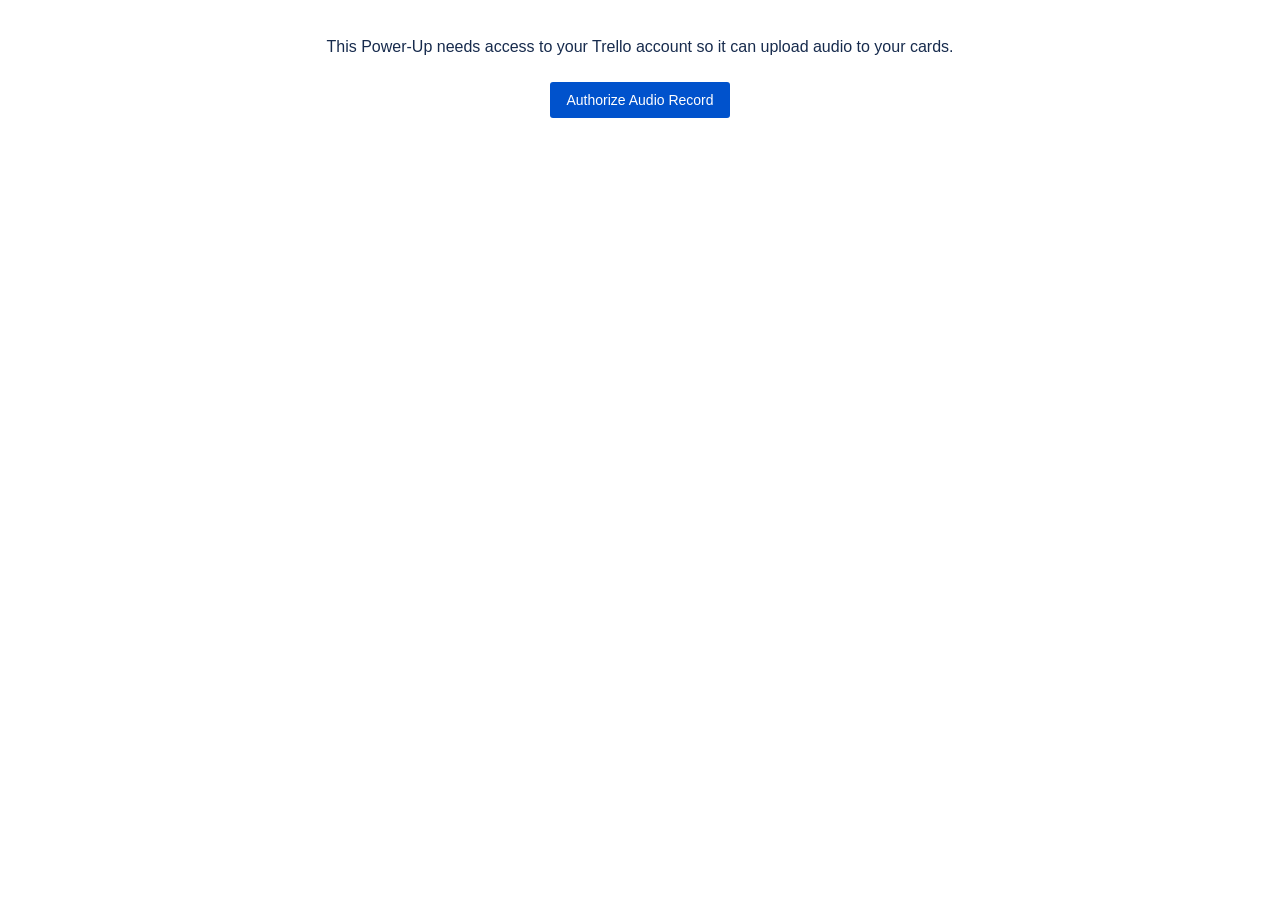
==== auth.html @ 94131149 "Initial commit of Trello Audio Record Power-Up" ====
<!DOCTYPE html>
<html>

<head>
    <link rel="stylesheet" href="./css/style.css">
    <script src="https://p.trellocdn.com/power-up.min.js"></script>
</head>

<body>
    <div class="container">
        <p>This Power-Up needs access to your Trello account so it can upload audio to your cards.</p>
        <button id="auth-btn">Authorize Audio Record</button>
    </div>
    <script src="./js/auth.js"></script>
</body>

</html>
---- css/style.css ----
body {
  font-family: -apple-system, BlinkMacSystemFont, "Segoe UI", Roboto, Oxygen-Sans, Ubuntu, Cantarell, "Helvetica Neue", sans-serif;
  padding: 12px;
  background: white;
  color: #172B4D;
  margin: 0;
}

.container {
  display: flex;
  flex-direction: column;
  align-items: center;
  justify-content: center;
  text-align: center;
  padding: 10px;
}

button {
  background-color: #0052CC;
  border: none;
  border-radius: 3px;
  box-sizing: border-box;
  color: #FFFFFF;
  cursor: pointer;
  display: inline-block;
  font-size: 14px;
  font-weight: 500;
  line-height: 20px;
  padding: 8px 16px;
  text-decoration: none;
  transition: background-color 85ms ease, color 85ms ease;
  margin: 10px 0;
}

button:hover {
  background-color: #0065FF;
}

button.danger {
  background-color: #EB5A46;
}

button.danger:hover {
  background-color: #FF5630;
}

button:disabled {
  background-color: #091E420A;
  color: #A5ADBA;
  cursor: not-allowed;
}

.record-btn-large {
  width: 100px;
  height: 100px;
  border-radius: 50%;
  font-size: 16px;
  margin: 20px 0;
  display: flex;
  align-items: center;
  justify-content: center;
  box-shadow: 0 4px 8px rgba(0,0,0,0.1);
  background-color: #EB5A46;
}

.record-btn-large:hover {
  background-color: #FF5630;
}

.record-btn-large.recording {
  animation: pulse 1.5s infinite;
  background-color: #CF513D;
}

@keyframes pulse {
  0% { transform: scale(1); box-shadow: 0 0 0 0 rgba(235, 90, 70, 0.7); }
  70% { transform: scale(1.05); box-shadow: 0 0 0 10px rgba(235, 90, 70, 0); }
  100% { transform: scale(1); box-shadow: 0 0 0 0 rgba(235, 90, 70, 0); }
}

.status-text {
  font-size: 14px;
  color: #5E6C84;
  margin-bottom: 20px;
  height: 20px;
}

/* Audio Section Styles */
.audio-list {
  display: flex;
  flex-direction: column;
  gap: 12px;
  padding: 0;
  margin: 0;
}

.audio-item {
  display: flex;
  flex-direction: column;
  background: #F4F5F7;
  padding: 12px;
  border-radius: 3px;
  border: 1px solid #DFE1E6;
}

.audio-header {
  display: flex;
  align-items: center;
  justify-content: space-between;
  margin-bottom: 8px;
}

.audio-title {
  font-size: 14px;
  font-weight: 500;
  flex: 1;
  overflow: hidden;
  text-overflow: ellipsis;
  white-space: nowrap;
}

.audio-date {
  font-size: 12px;
  color: #5E6C84;
  margin-left: 8px;
}

audio {
  width: 100%;
  border-radius: 3px;
}
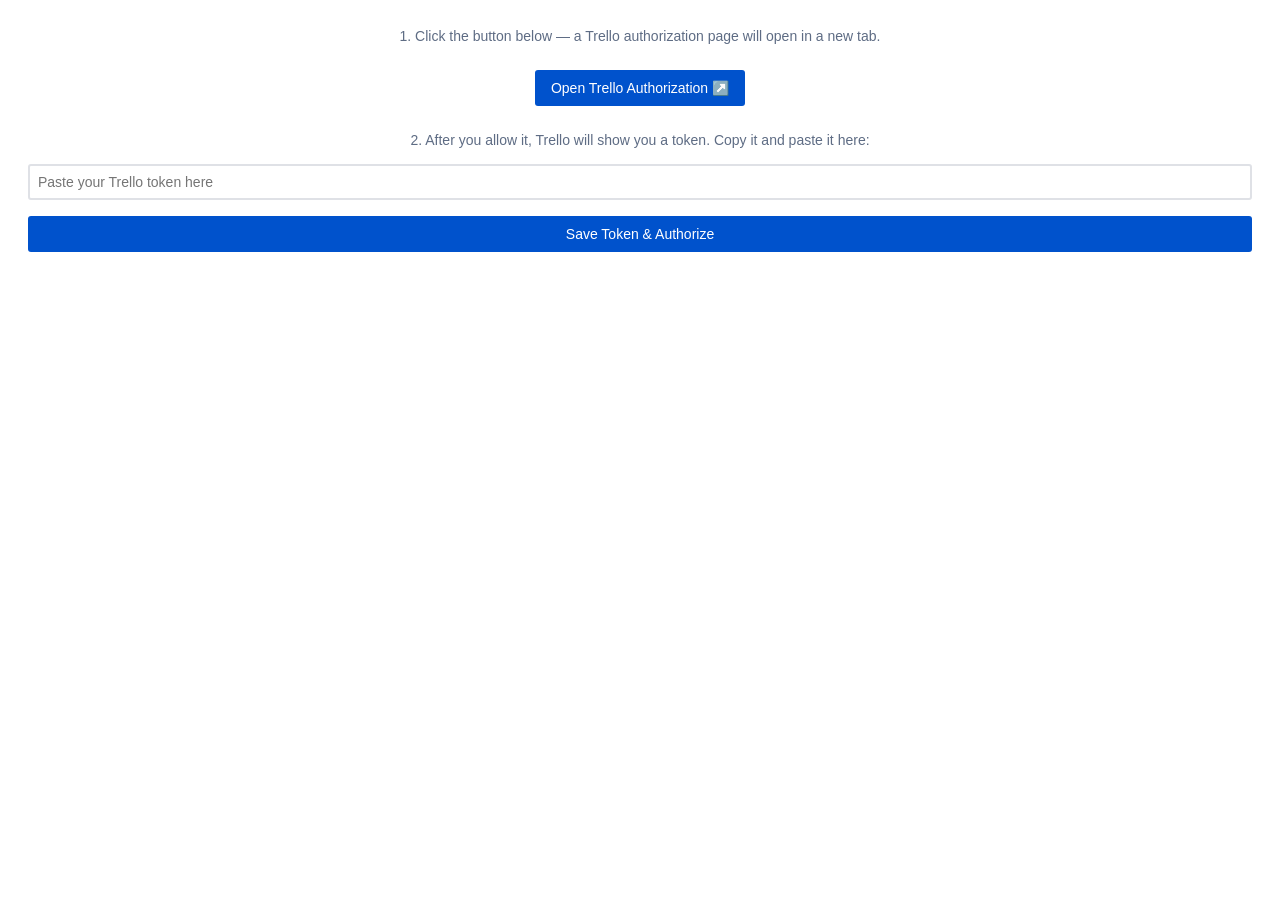
==== commit d4a46f22: "Replace OAuth flow with manual token entry (v6)" ====
--- a/auth.html
+++ b/auth.html
@@ -7,9 +7,20 @@
 </head>
 
 <body>
-    <div class="container">
-        <p>This Power-Up needs access to your Trello account so it can upload audio to your cards.</p>
-        <button id="auth-btn">Authorize Audio Record</button>
+    <div class="container" style="padding: 16px; text-align: left; gap: 8px;">
+        <p style="margin: 0 0 8px 0; font-size: 14px; color: #5E6C84;">
+            1. Click the button below — a Trello authorization page will open in a new tab.
+        </p>
+        <button id="open-auth-btn">Open Trello Authorization ↗️</button>
+
+        <p style="margin: 8px 0; font-size: 14px; color: #5E6C84;">
+            2. After you allow it, Trello will show you a token. Copy it and paste it here:
+        </p>
+        <input id="token-input" type="text" placeholder="Paste your Trello token here"
+            style="width:100%; padding:8px; box-sizing:border-box; border:2px solid #DFE1E6; border-radius:3px; font-size:14px;" />
+
+        <button id="save-token-btn" style="margin-top: 8px; width: 100%;">Save Token & Authorize</button>
+        <div id="auth-status" style="font-size: 12px; color: #5E6C84; min-height: 16px; margin-top: 4px;"></div>
     </div>
     <script src="./js/auth.js"></script>
 </body>
